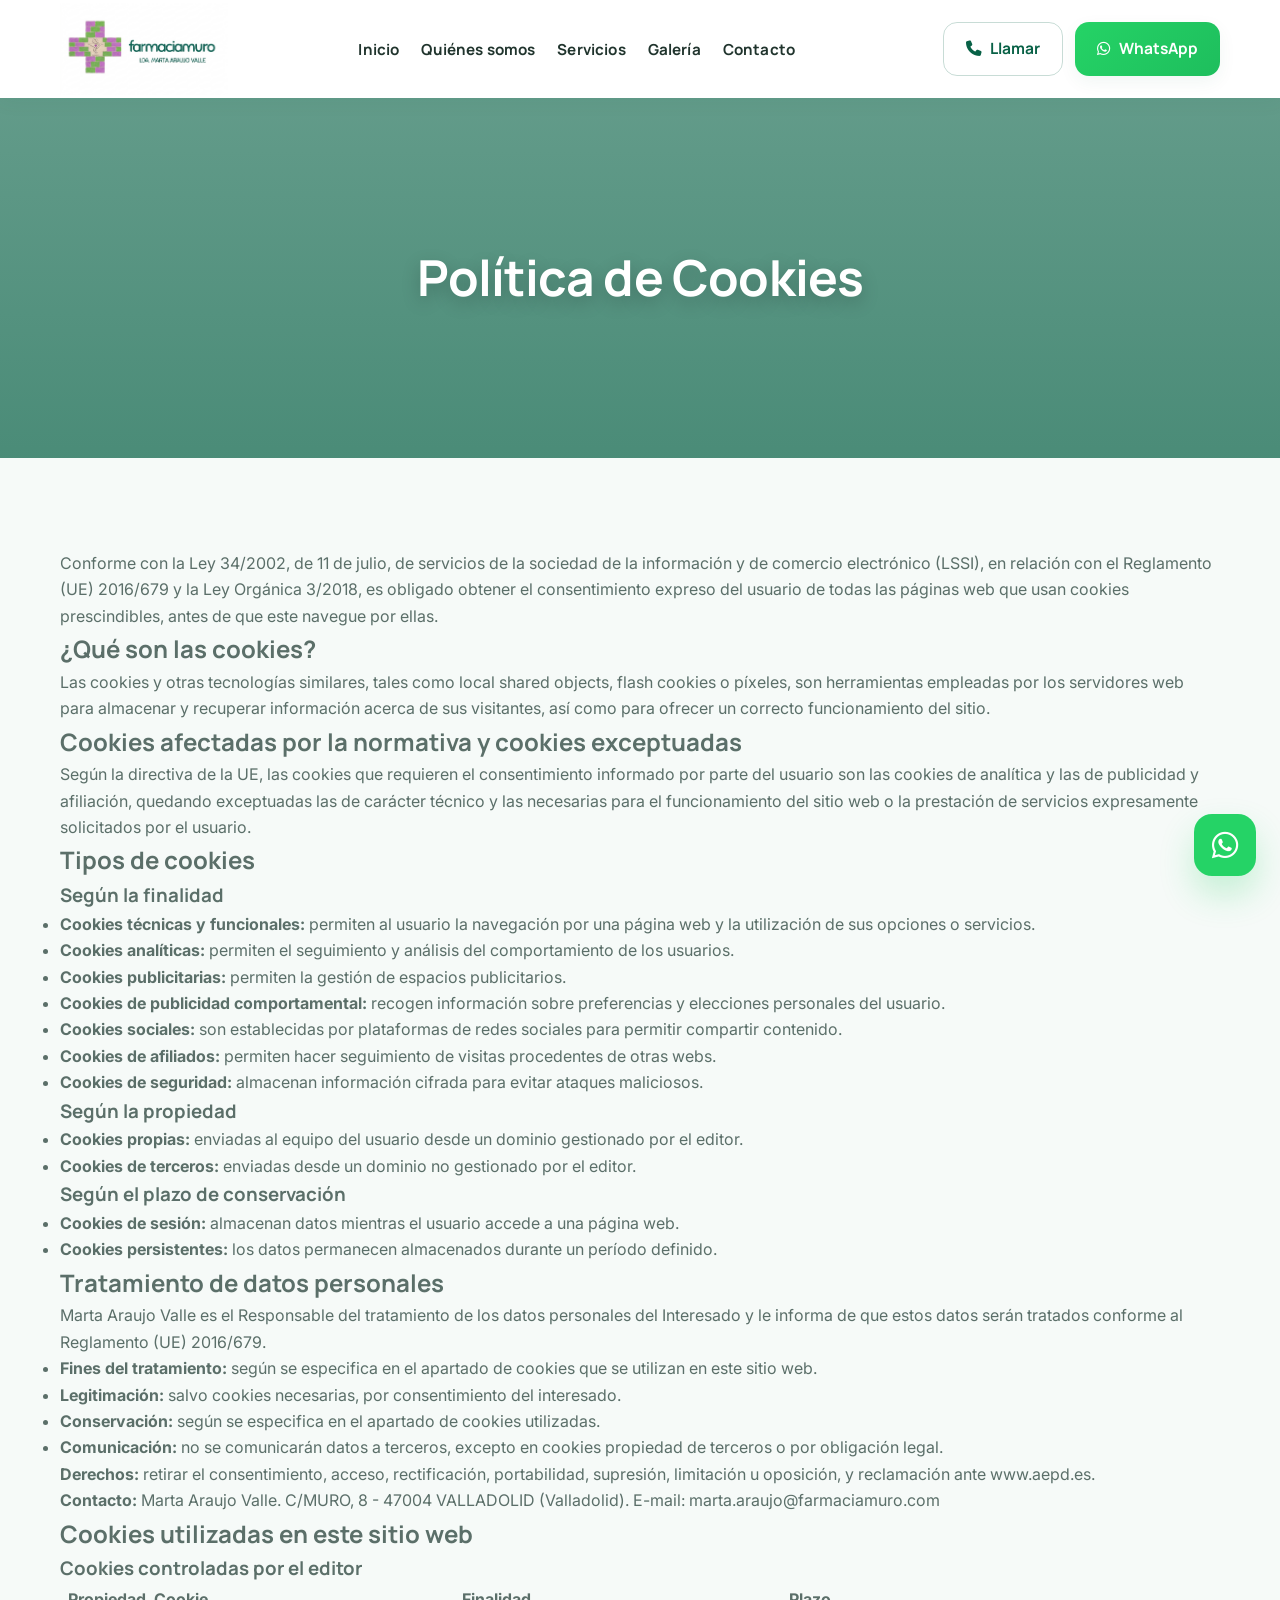
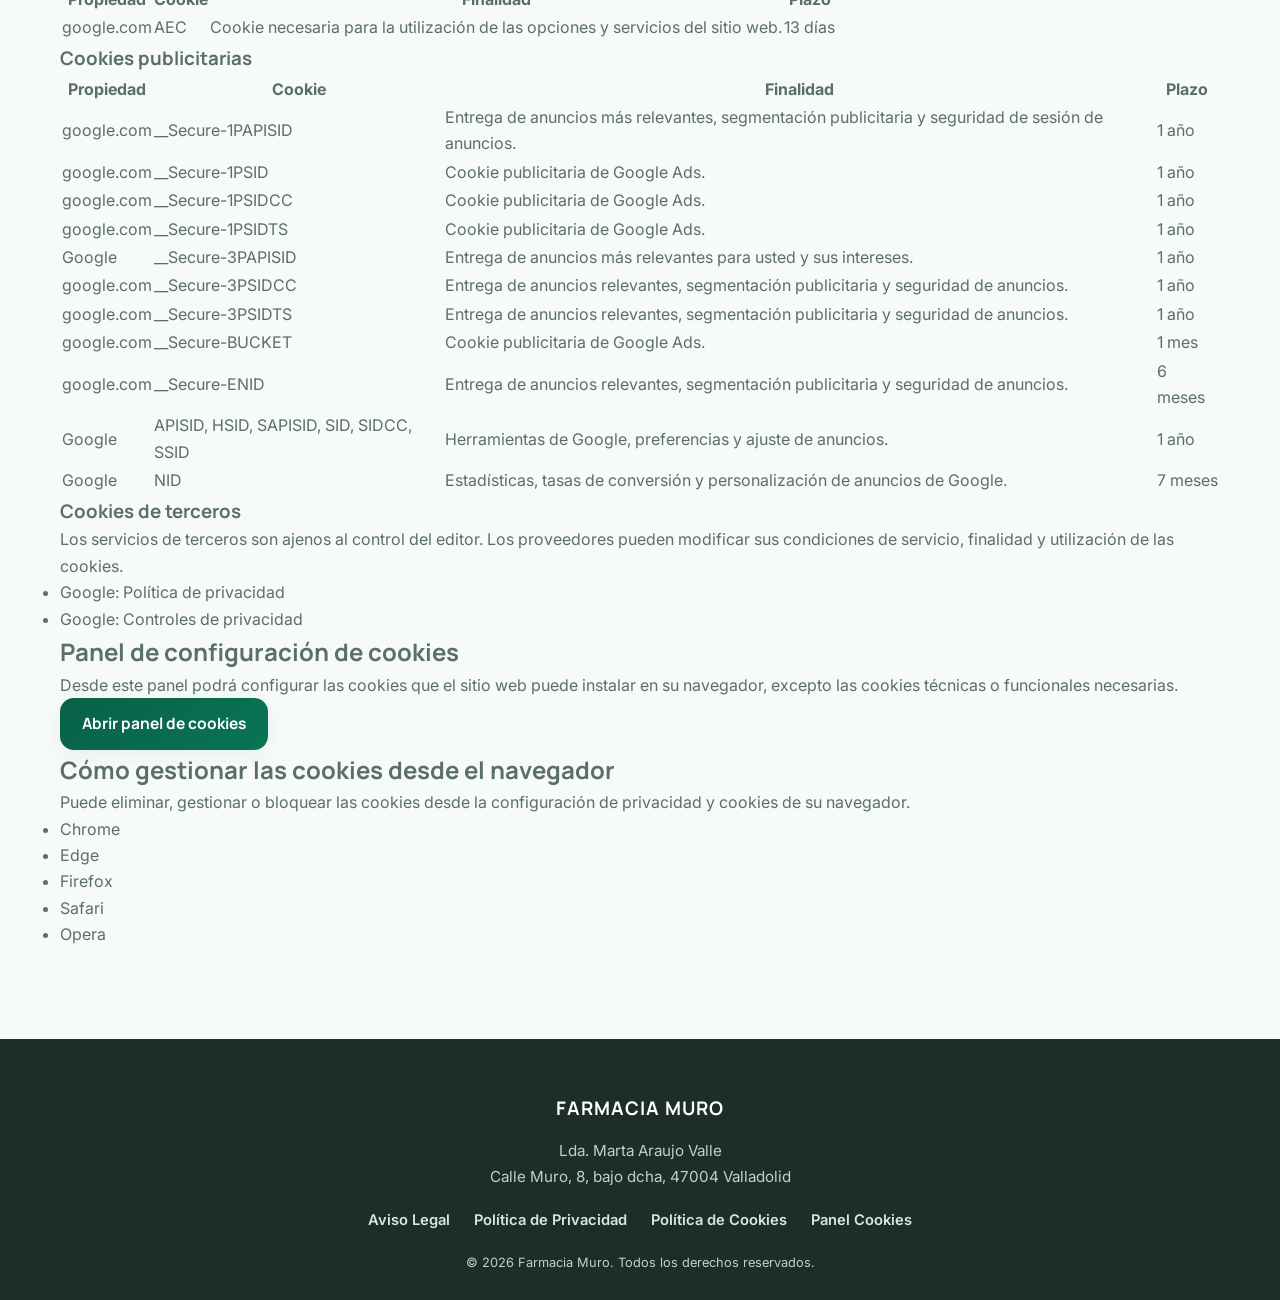
==== cookies.html @ 375b2553 "sfd" ====
<!DOCTYPE html>
<html lang="es">
<head>
    <meta charset="UTF-8">
    <meta name="viewport" content="width=device-width, initial-scale=1.0">
    <title>Política de Cookies | Farmacia Muro</title>
    <meta name="description" content="Política de cookies de Farmacia Muro.">
    <link rel="icon" type="image/png" href="Imagenes/Solo_logo.png">
    <link rel="preconnect" href="https://fonts.googleapis.com"><link rel="preconnect" href="https://fonts.gstatic.com" crossorigin>
    <link href="https://fonts.googleapis.com/css2?family=Inter:wght@400;500;600;700&family=Manrope:wght@600;700;800&display=swap" rel="stylesheet">
    <link rel="stylesheet" href="https://cdnjs.cloudflare.com/ajax/libs/font-awesome/6.4.0/css/all.min.css">
    <link rel="stylesheet" href="https://pdcc.gdpr.es/pdcc.min.css"><script charset="utf-8" src="https://pdcc.gdpr.es/pdcc.min.js"></script>
    <script>PDCookieConsent.config({"brand":{"name":"Farmacia Muro","url":"https://www.farmaciamuro.com"},"showRejectButton":true,"cookiePolicyLink":"https://www.farmaciamuro.com/cookies.html","hideModalIn":["https://www.farmaciamuro.com/cookies.html"]});</script>
    <link rel="stylesheet" href="css/styles.css"><script src="js/main.js" defer></script>
</head>
<body>
<header><div class="container header-container"><a href="index.html" class="logo"><img src="Imagenes/Logotipo_farmacia.png" alt="Farmacia Muro"></a><nav><ul class="nav-links" id="navLinks"><li><a href="index.html">Inicio</a></li><li><a href="quienes-somos.html">Quiénes somos</a></li><li><a href="servicios.html">Servicios</a></li><li><a href="galeria.html">Galería</a></li><li><a href="index.html#contacto">Contacto</a></li></ul></nav><div class="header-ctas" id="headerCtas"><a href="tel:+34983308902" class="btn btn-outline"><i class="fa-solid fa-phone"></i> Llamar</a><a href="https://wa.me/34684356590" target="_blank" rel="noopener noreferrer" class="btn btn-whatsapp"><i class="fa-brands fa-whatsapp"></i> WhatsApp</a></div><button class="mobile-menu-btn" id="mobileMenuBtn" aria-label="Abrir menú"><i class="fa-solid fa-bars"></i></button></div></header>
<main><section class="hero-subpagina" style="background-image:url('Imagenes/image_96731c.jpg');"><h1>Política de Cookies</h1></section><section class="section-padding legal-section"><div class="container legal-container">
<p>Conforme con la Ley 34/2002, de 11 de julio, de servicios de la sociedad de la información y de comercio electrónico (LSSI), en relación con el Reglamento (UE) 2016/679 y la Ley Orgánica 3/2018, es obligado obtener el consentimiento expreso del usuario de todas las páginas web que usan cookies prescindibles, antes de que este navegue por ellas.</p>
<h2>¿Qué son las cookies?</h2>
<p>Las cookies y otras tecnologías similares, tales como local shared objects, flash cookies o píxeles, son herramientas empleadas por los servidores web para almacenar y recuperar información acerca de sus visitantes, así como para ofrecer un correcto funcionamiento del sitio.</p>
<h2>Cookies afectadas por la normativa y cookies exceptuadas</h2>
<p>Según la directiva de la UE, las cookies que requieren el consentimiento informado por parte del usuario son las cookies de analítica y las de publicidad y afiliación, quedando exceptuadas las de carácter técnico y las necesarias para el funcionamiento del sitio web o la prestación de servicios expresamente solicitados por el usuario.</p>
<h2>Tipos de cookies</h2>
<h3>Según la finalidad</h3>
<ul><li><strong>Cookies técnicas y funcionales:</strong> permiten al usuario la navegación por una página web y la utilización de sus opciones o servicios.</li><li><strong>Cookies analíticas:</strong> permiten el seguimiento y análisis del comportamiento de los usuarios.</li><li><strong>Cookies publicitarias:</strong> permiten la gestión de espacios publicitarios.</li><li><strong>Cookies de publicidad comportamental:</strong> recogen información sobre preferencias y elecciones personales del usuario.</li><li><strong>Cookies sociales:</strong> son establecidas por plataformas de redes sociales para permitir compartir contenido.</li><li><strong>Cookies de afiliados:</strong> permiten hacer seguimiento de visitas procedentes de otras webs.</li><li><strong>Cookies de seguridad:</strong> almacenan información cifrada para evitar ataques maliciosos.</li></ul>
<h3>Según la propiedad</h3>
<ul><li><strong>Cookies propias:</strong> enviadas al equipo del usuario desde un dominio gestionado por el editor.</li><li><strong>Cookies de terceros:</strong> enviadas desde un dominio no gestionado por el editor.</li></ul>
<h3>Según el plazo de conservación</h3>
<ul><li><strong>Cookies de sesión:</strong> almacenan datos mientras el usuario accede a una página web.</li><li><strong>Cookies persistentes:</strong> los datos permanecen almacenados durante un período definido.</li></ul>
<h2>Tratamiento de datos personales</h2>
<p>Marta Araujo Valle es el Responsable del tratamiento de los datos personales del Interesado y le informa de que estos datos serán tratados conforme al Reglamento (UE) 2016/679.</p>
<ul><li><strong>Fines del tratamiento:</strong> según se especifica en el apartado de cookies que se utilizan en este sitio web.</li><li><strong>Legitimación:</strong> salvo cookies necesarias, por consentimiento del interesado.</li><li><strong>Conservación:</strong> según se especifica en el apartado de cookies utilizadas.</li><li><strong>Comunicación:</strong> no se comunicarán datos a terceros, excepto en cookies propiedad de terceros o por obligación legal.</li></ul>
<p><strong>Derechos:</strong> retirar el consentimiento, acceso, rectificación, portabilidad, supresión, limitación u oposición, y reclamación ante <a href="https://www.aepd.es" target="_blank" rel="noopener noreferrer">www.aepd.es</a>.</p>
<p><strong>Contacto:</strong> Marta Araujo Valle. C/MURO, 8 - 47004 VALLADOLID (Valladolid). E-mail: <a href="mailto:marta.araujo@farmaciamuro.com">marta.araujo@farmaciamuro.com</a></p>
<h2>Cookies utilizadas en este sitio web</h2>
<h3>Cookies controladas por el editor</h3>
<div class="legal-table-wrap"><table class="legal-table"><thead><tr><th>Propiedad</th><th>Cookie</th><th>Finalidad</th><th>Plazo</th></tr></thead><tbody><tr><td>google.com</td><td>AEC</td><td>Cookie necesaria para la utilización de las opciones y servicios del sitio web.</td><td>13 días</td></tr></tbody></table></div>
<h3>Cookies publicitarias</h3>
<div class="legal-table-wrap"><table class="legal-table"><thead><tr><th>Propiedad</th><th>Cookie</th><th>Finalidad</th><th>Plazo</th></tr></thead><tbody><tr><td>google.com</td><td>__Secure-1PAPISID</td><td>Entrega de anuncios más relevantes, segmentación publicitaria y seguridad de sesión de anuncios.</td><td>1 año</td></tr><tr><td>google.com</td><td>__Secure-1PSID</td><td>Cookie publicitaria de Google Ads.</td><td>1 año</td></tr><tr><td>google.com</td><td>__Secure-1PSIDCC</td><td>Cookie publicitaria de Google Ads.</td><td>1 año</td></tr><tr><td>google.com</td><td>__Secure-1PSIDTS</td><td>Cookie publicitaria de Google Ads.</td><td>1 año</td></tr><tr><td>Google</td><td>__Secure-3PAPISID</td><td>Entrega de anuncios más relevantes para usted y sus intereses.</td><td>1 año</td></tr><tr><td>google.com</td><td>__Secure-3PSIDCC</td><td>Entrega de anuncios relevantes, segmentación publicitaria y seguridad de anuncios.</td><td>1 año</td></tr><tr><td>google.com</td><td>__Secure-3PSIDTS</td><td>Entrega de anuncios relevantes, segmentación publicitaria y seguridad de anuncios.</td><td>1 año</td></tr><tr><td>google.com</td><td>__Secure-BUCKET</td><td>Cookie publicitaria de Google Ads.</td><td>1 mes</td></tr><tr><td>google.com</td><td>__Secure-ENID</td><td>Entrega de anuncios relevantes, segmentación publicitaria y seguridad de anuncios.</td><td>6 meses</td></tr><tr><td>Google</td><td>APISID, HSID, SAPISID, SID, SIDCC, SSID</td><td>Herramientas de Google, preferencias y ajuste de anuncios.</td><td>1 año</td></tr><tr><td>Google</td><td>NID</td><td>Estadísticas, tasas de conversión y personalización de anuncios de Google.</td><td>7 meses</td></tr></tbody></table></div>
<h3>Cookies de terceros</h3>
<p>Los servicios de terceros son ajenos al control del editor. Los proveedores pueden modificar sus condiciones de servicio, finalidad y utilización de las cookies.</p>
<ul><li>Google: <a href="https://privacy.google.com/take-control.html" target="_blank" rel="noopener noreferrer">Política de privacidad</a></li><li>Google: <a href="https://safety.google/privacy/privacy-controls/" target="_blank" rel="noopener noreferrer">Controles de privacidad</a></li></ul>
<h2>Panel de configuración de cookies</h2>
<p>Desde este panel podrá configurar las cookies que el sitio web puede instalar en su navegador, excepto las cookies técnicas o funcionales necesarias.</p>
<p><a href="#" class="btn btn-primary pdcc-open-modal">Abrir panel de cookies</a></p>
<h2>Cómo gestionar las cookies desde el navegador</h2>
<p>Puede eliminar, gestionar o bloquear las cookies desde la configuración de privacidad y cookies de su navegador.</p>
<ul><li><a href="https://support.google.com/chrome/answer/95647?hl=es" target="_blank" rel="noopener noreferrer">Chrome</a></li><li><a href="https://support.microsoft.com/es-es/microsoft-edge/eliminar-las-cookies-en-microsoft-edge-63947406-40ac-c3b8-57b9-2a946a29ae09" target="_blank" rel="noopener noreferrer">Edge</a></li><li><a href="https://www.mozilla.org/es-ES/privacy/websites/#cookies" target="_blank" rel="noopener noreferrer">Firefox</a></li><li><a href="https://support.apple.com/es-es/guide/safari/sfri11471/mac" target="_blank" rel="noopener noreferrer">Safari</a></li><li><a href="https://help.opera.com/en/latest/security-and-privacy/#clearBrowsingData" target="_blank" rel="noopener noreferrer">Opera</a></li></ul>
</div></section></main>
<footer><div class="container"><div class="footer-logo"><h3>FARMACIA MURO</h3></div><p class="footer-text">Lda. Marta Araujo Valle<br>Calle Muro, 8, bajo dcha, 47004 Valladolid</p><div class="footer-links"><a href="aviso-legal.html">Aviso Legal</a><a href="privacidad.html">Política de Privacidad</a><a href="cookies.html">Política de Cookies</a><a href="#" class="pdcc-open-modal">Panel Cookies</a></div><p class="footer-text" style="font-size:0.8rem;margin-bottom:0;">© 2026 Farmacia Muro. Todos los derechos reservados.</p></div></footer>
<a href="https://wa.me/34684356590" target="_blank" rel="noopener noreferrer" class="floating-whatsapp" aria-label="Contactar por WhatsApp"><i class="fa-brands fa-whatsapp"></i></a>
</body></html>
---- css/styles.css ----
:root {
    --primary-green: #086146;
    --primary-green-dark: #064b36;
    --secondary-green: #7CB342;
    --accent-purple: #9B7BB3;
    --soft-blue: #EDF6FB;
    --bg-light: #F6FAF8;
    --bg-soft: #EEF7F3;
    --text-dark: #20342D;
    --text-gray: #5B6F69;
    --text-light: #7B8F89;
    --white: #FFFFFF;

    --shadow-sm: 0 6px 18px rgba(8, 97, 70, 0.05);
    --shadow-md: 0 12px 30px rgba(8, 97, 70, 0.08);
    --shadow-lg: 0 20px 45px rgba(8, 97, 70, 0.12);

    --radius-sm: 10px;
    --radius-md: 18px;
    --radius-lg: 28px;

    --border-soft: 1px solid rgba(8, 97, 70, 0.08);
    --transition: all 0.28s ease;
}

* {
    margin: 0;
    padding: 0;
    box-sizing: border-box;
}

body {
    font-family: 'Inter', sans-serif;
    color: var(--text-gray);
    background-color: var(--bg-light);
    line-height: 1.65;
    -webkit-font-smoothing: antialiased;
    overflow-x: hidden;
}

h1, h2, h3, h4, h5, h6,
.btn,
summary,
.hero-badge,
.nav-links a {
    font-family: 'Manrope', sans-serif;
}

a {
    text-decoration: none;
    color: inherit;
}

img {
    max-width: 100%;
    height: auto;
    display: block;
}

.container {
    width: 100%;
    max-width: 1200px;
    margin: 0 auto;
    padding: 0 20px;
}

.section-padding {
    padding: 92px 0;
}

.text-center {
    text-align: center;
}

.section-title {
    font-size: 2.35rem;
    line-height: 1.15;
    letter-spacing: -0.5px;
    margin-bottom: 1rem;
    color: var(--primary-green);
}

.section-subtitle {
    font-size: 1.08rem;
    max-width: 760px;
    margin-left: auto;
    margin-right: auto;
    margin-bottom: 3rem;
    color: var(--text-gray);
}

/* Botones */
.btn {
    display: inline-flex;
    align-items: center;
    justify-content: center;
    gap: 8px;
    padding: 13px 22px;
    border-radius: 14px;
    font-weight: 700;
    font-size: 0.97rem;
    cursor: pointer;
    transition: var(--transition);
    border: none;
    box-shadow: 0 6px 18px rgba(8, 97, 70, 0.06);
}

.btn-primary {
    background: linear-gradient(135deg, var(--primary-green) 0%, #0A7455 100%);
    color: var(--white);
}

.btn-primary:hover {
    transform: translateY(-2px);
    box-shadow: var(--shadow-md);
}

.btn-whatsapp {
    background: linear-gradient(135deg, #25D366 0%, #1EBE5D 100%);
    color: var(--white);
}

.btn-whatsapp:hover {
    transform: translateY(-2px);
    box-shadow: var(--shadow-md);
}

.btn-outline {
    background-color: transparent;
    border: 1.5px solid rgba(8, 97, 70, 0.22);
    color: var(--primary-green);
    box-shadow: none;
}

.btn-outline:hover {
    background-color: var(--primary-green);
    color: var(--white);
    border-color: var(--primary-green);
    transform: translateY(-2px);
}

/* Header */
header {
    background-color: rgba(255, 255, 255, 0.94);
    backdrop-filter: blur(10px);
    box-shadow: 0 4px 18px rgba(8, 97, 70, 0.06);
    position: sticky;
    top: 0;
    z-index: 1000;
    padding: 8px 0;
}

.header-container {
    display: flex;
    justify-content: space-between;
    align-items: center;
}

.logo img {
    height: 82px;
    object-fit: contain;
    transform: scale(1.12);
    transform-origin: left center;
}

.nav-links {
    display: flex;
    gap: 22px;
    list-style: none;
}

.nav-links a {
    font-weight: 700;
    font-size: 0.95rem;
    color: var(--text-dark);
    letter-spacing: 0.15px;
    padding-bottom: 6px;
    border-bottom: 2px solid transparent;
    transition: var(--transition);
}

.nav-links a:hover,
.nav-links a.active {
    color: var(--primary-green);
    border-bottom-color: var(--primary-green);
}

.header-ctas {
    display: flex;
    gap: 12px;
}

.mobile-menu-btn {
    display: none;
    background: none;
    border: none;
    font-size: 1.5rem;
    color: var(--primary-green);
    cursor: pointer;
}

/* Guardias */

.guardia-wrapper {
    width: 100%;
    padding: 14px 20px 0;
    background: transparent;
}

.alerta-guardia {
    display: none;
}

.alerta-guardia-premium {
    max-width: 1200px;
    margin: 0 auto;
    border-radius: 20px;
    padding: 22px 24px;
    display: none;
    grid-template-columns: auto 1fr auto;
    gap: 18px;
    align-items: center;
    border: 1px solid rgba(8, 97, 70, 0.10);
    box-shadow: 0 14px 34px rgba(8, 97, 70, 0.10);
}

.alerta-guardia-premium.alerta-diurna {
    background: linear-gradient(135deg, #fff8eb 0%, #fff3d9 100%);
    border-left: 6px solid #f59e0b;
}

.alerta-guardia-premium.alerta-nocturna {
    background: linear-gradient(135deg, #f4efff 0%, #ebe3ff 100%);
    border-left: 6px solid #7c3aed;
}

.alerta-guardia-icono {
    width: 58px;
    height: 58px;
    border-radius: 18px;
    display: flex;
    align-items: center;
    justify-content: center;
    font-size: 1.4rem;
    flex-shrink: 0;
}

.alerta-diurna .alerta-guardia-icono {
    background: rgba(245, 158, 11, 0.14);
    color: #b45309;
}

.alerta-nocturna .alerta-guardia-icono {
    background: rgba(124, 58, 237, 0.14);
    color: #6d28d9;
}

.alerta-guardia-contenido h3 {
    margin: 4px 0 6px;
    font-size: 1.35rem;
    line-height: 1.2;
    color: var(--text-dark);
}

.alerta-guardia-contenido p {
    margin: 0;
    font-size: 1rem;
    color: var(--text-gray);
    line-height: 1.55;
}

.alerta-guardia-etiqueta {
    display: inline-block;
    font-size: 0.78rem;
    font-weight: 800;
    letter-spacing: 0.08em;
    text-transform: uppercase;
    padding: 6px 10px;
    border-radius: 999px;
    font-family: 'Manrope', sans-serif;
}

.alerta-diurna .alerta-guardia-etiqueta {
    background: rgba(245, 158, 11, 0.12);
    color: #b45309;
}

.alerta-nocturna .alerta-guardia-etiqueta {
    background: rgba(124, 58, 237, 0.12);
    color: #6d28d9;
}

.alerta-guardia-cta .btn {
    white-space: nowrap;
}

.alerta-diurna .btn-outline {
    border-color: rgba(180, 83, 9, 0.25);
    color: #92400e;
}

.alerta-diurna .btn-outline:hover {
    background: #b45309;
    border-color: #b45309;
    color: #fff;
}

.alerta-nocturna .btn-outline {
    border-color: rgba(109, 40, 217, 0.22);
    color: #6d28d9;
}

.alerta-nocturna .btn-outline:hover {
    background: #6d28d9;
    border-color: #6d28d9;
    color: #fff;
}

/* Hero home */
.hero {
    background:
        radial-gradient(circle at top left, rgba(124, 179, 66, 0.08), transparent 30%),
        radial-gradient(circle at bottom right, rgba(186, 104, 200, 0.06), transparent 28%),
        linear-gradient(135deg, #ffffff 0%, #eef7f3 55%, #eaf4ff 100%);
    padding: 82px 0 100px;
    position: relative;
    overflow: hidden;
}

.hero-container {
    display: grid;
    grid-template-columns: 1.15fr 0.85fr;
    gap: 56px;
    align-items: center;
}

.hero-badge {
    display: inline-block;
    background: rgba(8, 97, 70, 0.08);
    color: var(--primary-green);
    border: 1px solid rgba(8, 97, 70, 0.14);
    padding: 8px 14px;
    border-radius: 999px;
    font-size: 0.88rem;
    font-weight: 800;
    margin-bottom: 18px;
}

.hero-content h1 {
    font-size: 3.35rem;
    line-height: 1.08;
    margin-bottom: 22px;
    letter-spacing: -1px;
    color: var(--text-dark);
}

.hero-content h1 span {
    color: var(--primary-green);
}

.hero-content p {
    font-size: 1.1rem;
    max-width: 650px;
    margin-bottom: 30px;
    color: var(--text-gray);
}

.hero-ctas {
    display: flex;
    flex-wrap: wrap;
    gap: 14px;
    margin-bottom: 30px;
}

.trust-strip {
    display: flex;
    gap: 18px;
    flex-wrap: wrap;
    font-size: 0.95rem;
    font-weight: 700;
    color: var(--text-dark);
}

.trust-strip div {
    display: flex;
    align-items: center;
    gap: 8px;
}

.trust-strip i {
    color: var(--secondary-green);
}

.hero-info-card,
.service-card,
.trust-card,
.contact-form-box,
details,
.tarjeta-miembro,
.actualidad-card {
    background: rgba(255, 255, 255, 0.95);
    border: var(--border-soft);
    box-shadow: var(--shadow-sm);
    border-radius: var(--radius-md);
}

.hero-info-card {
    padding: 36px;
    border-top: 4px solid var(--primary-green);
    box-shadow: var(--shadow-lg);
}

.hero-info-card h3 {
    margin-bottom: 22px;
    font-size: 1.45rem;
    color: var(--primary-green);
}

.info-list {
    list-style: none;
}

.info-list li {
    display: flex;
    align-items: flex-start;
    gap: 14px;
    margin-bottom: 18px;
    font-size: 1rem;
}

.info-list i {
    font-size: 1.2rem;
    color: var(--accent-purple);
    margin-top: 4px;
}

.status-badge {
    display: inline-block;
    background-color: #E8F5E9;
    color: #2E7D32;
    padding: 4px 12px;
    border-radius: 20px;
    font-size: 0.85rem;
    font-weight: 700;
    margin-bottom: 15px;
    border: 1px solid #C8E6C9;
}

/* Marcas */
.brands-section {
    background-color: rgba(255, 255, 255, 0.78);
    border-top: 1px solid rgba(8, 97, 70, 0.05);
    border-bottom: 1px solid rgba(8, 97, 70, 0.05);
    padding: 34px 0;
    overflow: hidden;
    position: relative;
}

.brands-track {
    display: flex;
    align-items: center;
    width: max-content;
    gap: 60px;
    animation: scrollBrands 20s linear infinite;
}

.brands-track:hover {
    animation-play-state: paused;
}

@keyframes scrollBrands {
    from { transform: translateX(0); }
    to { transform: translateX(calc(-50% - 30px)); }
}

.brand-logo {
    height: 42px;
    width: auto;
    object-fit: contain;
    filter: grayscale(100%) opacity(55%);
    transition: var(--transition);
    flex-shrink: 0;
}

.brand-logo:hover {
    filter: grayscale(0%) opacity(100%);
    transform: translateY(-2px) scale(1.03);
}

/* Actualidad */
.actualidad-section {
    background: linear-gradient(180deg, #ffffff 0%, #f6faf8 100%);
    border-top: 1px solid rgba(8, 97, 70, 0.06);
    border-bottom: 1px solid rgba(8, 97, 70, 0.06);
}

.actualidad-grid {
    display: grid;
    grid-template-columns: 1.2fr 1fr 1fr;
    gap: 24px;
    margin-top: 10px;
}

.actualidad-card {
    padding: 26px;
    transition: var(--transition);
}

.actualidad-card:hover {
    transform: translateY(-5px);
    box-shadow: 0 18px 38px rgba(8, 97, 70, 0.10);
    border-color: rgba(8, 97, 70, 0.14);
}

.actualidad-card-featured {
    grid-row: span 2;
    background: linear-gradient(180deg, #ffffff 0%, #f8fbfa 100%);
    border-top: 4px solid var(--primary-green);
    display: flex;
    flex-direction: column;
    justify-content: space-between;
}

.actualidad-badge {
    display: inline-block;
    width: fit-content;
    background: rgba(8, 97, 70, 0.08);
    color: var(--primary-green);
    border: 1px solid rgba(8, 97, 70, 0.14);
    padding: 8px 14px;
    border-radius: 999px;
    font-size: 0.82rem;
    font-weight: 800;
    margin-bottom: 18px;
    font-family: 'Manrope', sans-serif;
}

.actualidad-tag {
    display: inline-block;
    width: fit-content;
    background: #eef7f3;
    color: var(--primary-green);
    padding: 7px 12px;
    border-radius: 999px;
    font-size: 0.78rem;
    font-weight: 700;
    margin-bottom: 16px;
    font-family: 'Manrope', sans-serif;
}

.actualidad-card h3 {
    font-size: 1.35rem;
    line-height: 1.25;
    margin-bottom: 14px;
    color: var(--text-dark);
}

.actualidad-card p {
    font-size: 1rem;
    line-height: 1.65;
    color: var(--text-gray);
    margin-bottom: 22px;
}

.actualidad-meta {
    display: flex;
    flex-wrap: wrap;
    gap: 14px;
    font-size: 0.9rem;
    color: var(--text-light);
    font-weight: 600;
}

.actualidad-meta span {
    display: inline-flex;
    align-items: center;
    gap: 8px;
}

.actualidad-meta i {
    color: var(--accent-purple);
}

.actualidad-link {
    display: inline-flex;
    align-items: center;
    gap: 8px;
    font-weight: 700;
    color: var(--primary-green);
}

.actualidad-link:hover {
    text-decoration: underline;
}

/* Grid confianza */
.trust-grid {
    display: grid;
    grid-template-columns: repeat(auto-fit, minmax(280px, 1fr));
    gap: 26px;
}

.trust-card {
    padding: 36px 28px;
    text-align: center;
    transition: var(--transition);
}

.trust-card:hover {
    box-shadow: var(--shadow-md);
    transform: translateY(-6px);
    border-color: rgba(8, 97, 70, 0.16);
}

.trust-card i {
    font-size: 2.8rem;
    color: var(--secondary-green);
    margin-bottom: 18px;
}

.trust-card h3 {
    margin-bottom: 12px;
    font-size: 1.28rem;
    color: var(--text-dark);
}

/* Servicios */
.services-grid {
    display: grid;
    grid-template-columns: repeat(auto-fit, minmax(320px, 1fr));
    gap: 26px;
}

.service-card {
    padding: 30px;
    display: flex;
    flex-direction: column;
    height: 100%;
    transition: var(--transition);
}

.service-card:hover {
    box-shadow: var(--shadow-md);
    transform: translateY(-6px);
    border-color: rgba(8, 97, 70, 0.16);
}

.service-icon {
    width: 62px;
    height: 62px;
    background: linear-gradient(135deg, #eef7f3 0%, #e5f0fd 100%);
    border-radius: 16px;
    display: flex;
    align-items: center;
    justify-content: center;
    font-size: 1.45rem;
    color: var(--primary-green);
    margin-bottom: 20px;
}

.service-card h3 {
    margin-bottom: 14px;
    font-size: 1.26rem;
    color: var(--text-dark);
}

.service-card p {
    margin-bottom: 18px;
    flex-grow: 1;
}

.service-link {
    color: var(--primary-green);
    font-weight: 700;
    display: flex;
    align-items: center;
    gap: 5px;
    font-size: 0.95rem;
}

.service-link:hover {
    text-decoration: underline;
}

/* Categorías */
.category-row {
    display: flex;
    align-items: center;
    gap: 46px;
    margin-bottom: 70px;
}

.category-row:nth-child(even) {
    flex-direction: row-reverse;
}

.category-content {
    flex: 1;
}

.category-content h3 {
    font-size: 1.95rem;
    margin-bottom: 14px;
    color: var(--primary-green);
    letter-spacing: -0.4px;
}

.category-content p {
    margin-bottom: 20px;
    font-size: 1.05rem;
}

.category-image {
    flex: 1;
    background: linear-gradient(135deg, #eef7f3 0%, #e9f4fb 100%);
    height: 340px;
    border-radius: var(--radius-lg);
    display: flex;
    align-items: center;
    justify-content: center;
    color: var(--primary-green);
    font-size: 4rem;
    box-shadow: var(--shadow-sm);
}

/* Galería */
.galeria-grid {
    display: grid;
    grid-template-columns: repeat(auto-fill, minmax(300px, 1fr));
    gap: 22px;
}

.galeria-item {
    border-radius: 18px;
    overflow: hidden;
    box-shadow: var(--shadow-sm);
    aspect-ratio: 4 / 3;
}

.galeria-item img {
    width: 100%;
    height: 100%;
    object-fit: cover;
    transition: transform 0.45s ease;
}

.galeria-item:hover img {
    transform: scale(1.05);
}

/* FAQ */
.faq-container {
    max-width: 800px;
    margin: 0 auto;
}

details {
    margin-bottom: 16px;
    overflow: hidden;
}

summary {
    padding: 22px;
    font-weight: 800;
    font-size: 1.05rem;
    color: var(--text-dark);
    cursor: pointer;
    list-style: none;
    display: flex;
    justify-content: space-between;
    align-items: center;
}

summary::-webkit-details-marker {
    display: none;
}

summary::after {
    content: '\f078';
    font-family: 'Font Awesome 6 Free';
    font-weight: 900;
    color: var(--primary-green);
    transition: transform 0.3s ease;
}

details[open] summary::after {
    transform: rotate(180deg);
}

.faq-answer {
    padding: 0 22px 22px;
    color: var(--text-gray);
}

/* Contacto */
.contact-container {
    display: grid;
    grid-template-columns: 1fr 1fr;
    gap: 50px;
}

.contact-form-box {
    padding: 38px;
}

.form-group {
    margin-bottom: 20px;
}

.form-group label {
    display: block;
    font-weight: 700;
    color: var(--text-dark);
    margin-bottom: 9px;
}

.form-control {
    width: 100%;
    padding: 13px 15px;
    border: 1px solid #D5E0DD;
    border-radius: 12px;
    font-family: inherit;
    font-size: 1rem;
    background: #ffffff;
    transition: var(--transition);
}

.form-control:focus {
    outline: none;
    border-color: rgba(8, 97, 70, 0.5);
    box-shadow: 0 0 0 4px rgba(8, 97, 70, 0.08);
}

textarea.form-control {
    height: 120px;
    resize: vertical;
}

.map-container {
    border-radius: var(--radius-lg);
    overflow: hidden;
    height: 350px;
    box-shadow: var(--shadow-sm);
}

.map-container iframe {
    width: 100%;
    height: 100%;
    border: none;
}

/* Subpáginas */
.hero-subpagina {
    position: relative;
    height: 360px;
    background-size: cover;
    background-position: center;
    display: flex;
    align-items: center;
    justify-content: center;
    text-align: center;
}

.hero-subpagina::before {
    content: "";
    position: absolute;
    inset: 0;
    background: linear-gradient(rgba(8, 97, 70, 0.62), rgba(8, 97, 70, 0.72));
    z-index: 1;
}

.hero-subpagina h1 {
    position: relative;
    z-index: 2;
    color: var(--white);
    font-size: 3.1rem;
    letter-spacing: -0.8px;
    text-shadow: 0 6px 18px rgba(0, 0, 0, 0.22);
}

/* Quiénes somos */
.seccion-equipo {
    text-align: center;
    padding: 60px 20px;
    background: linear-gradient(180deg, #f8fbfa 0%, #eef7f3 100%);
}

.seccion-equipo h2 {
    font-size: 2.2rem;
    color: var(--primary-green);
    letter-spacing: -0.4px;
}

.contenedor-grid {
    display: grid;
    grid-template-columns: repeat(auto-fit, minmax(220px, 1fr));
    gap: 28px;
    max-width: 1100px;
    margin: 40px auto 0 auto;
}

.tarjeta-miembro {
    background: linear-gradient(180deg, #ffffff 0%, #fbfdfc 100%);
    padding: 30px 20px;
    transition: var(--transition);
}

.tarjeta-miembro:hover {
    transform: translateY(-6px);
    box-shadow: var(--shadow-md);
}

.contenedor-foto {
    width: 100px;
    height: 100px;
    margin: 0 auto 16px auto;
    border-radius: 50%;
    background: linear-gradient(135deg, var(--primary-green) 0%, #0b7a58 100%);
    color: var(--white);
    display: flex;
    align-items: center;
    justify-content: center;
    font-size: 2.8rem;
    font-family: 'Manrope', sans-serif;
    font-weight: 800;
    box-shadow: 0 10px 24px rgba(8, 97, 70, 0.18);
}

.nombre {
    font-size: 1.14rem;
    color: var(--text-dark);
    margin: 12px 0 6px 0;
    line-height: 1.35;
}

.cargo {
    font-size: 0.82rem;
    font-weight: 800;
    color: var(--primary-green);
    margin: 0 0 12px 0;
    text-transform: uppercase;
    letter-spacing: 1px;
}

.formacion {
    font-size: 0.93rem;
    color: var(--text-gray);
    line-height: 1.55;
}

/* CTA final */
.final-cta {
    background:
        linear-gradient(rgba(8, 97, 70, 0.94), rgba(8, 97, 70, 0.94)),
        radial-gradient(circle at top right, rgba(124, 179, 66, 0.18), transparent 28%);
    color: var(--white);
    text-align: center;
    padding: 90px 20px;
}

.final-cta h2 {
    color: var(--white);
    font-size: 2.6rem;
    letter-spacing: -0.7px;
    margin-bottom: 18px;
}

.final-cta p {
    font-size: 1.12rem;
    max-width: 700px;
    margin: 0 auto 42px auto;
    color: rgba(255, 255, 255, 0.9);
}

.final-cta-buttons {
    display: flex;
    justify-content: center;
    gap: 15px;
    flex-wrap: wrap;
}

/* Footer */
footer {
    background: #1D2D28;
    color: var(--white);
    padding: 54px 0 26px;
    text-align: center;
}

.footer-logo h3 {
    color: var(--white);
    letter-spacing: 1px;
    margin-bottom: 14px;
}

.footer-text {
    color: #C1D0CB;
    font-size: 0.95rem;
    line-height: 1.7;
    margin-bottom: 18px;
}

.footer-links {
    display: flex;
    justify-content: center;
    flex-wrap: wrap;
    gap: 24px;
    margin-bottom: 20px;
}

.footer-links a {
    color: #D9E5E1;
    font-size: 0.92rem;
    font-weight: 600;
}

.footer-links a:hover {
    color: var(--white);
    text-decoration: underline;
}

/* WhatsApp flotante */
.floating-whatsapp {
    position: fixed;
    width: 62px;
    height: 62px;
    border-radius: 18px;
    bottom: 24px;
    right: 24px;
    background-color: #25D366;
    color: white;
    display: flex;
    align-items: center;
    justify-content: center;
    font-size: 1.9rem;
    box-shadow: 0 18px 35px rgba(37, 211, 102, 0.24);
    z-index: 999;
    transition: var(--transition);
}

.floating-whatsapp:hover {
    transform: translateY(-3px) scale(1.04);
    background-color: #1EBE5D;
    color: white;
}

/* Utilidades */
#mapa {
    scroll-margin-top: 220px;
}

/* Responsive */
@media (max-width: 1024px) {
    .hero-container,
    .contact-container {
        grid-template-columns: 1fr;
    }

    .hero-container {
        gap: 34px;
    }

    .hero-content,
    .hero-ctas,
    .trust-strip {
        text-align: center;
        justify-content: center;
    }

    .hero-content p {
        margin-left: auto;
        margin-right: auto;
    }

    .hero-info-card {
        max-width: 650px;
        margin: 0 auto;
    }

    .category-row,
    .category-row:nth-child(even) {
        flex-direction: column;
    }

    .actualidad-grid {
        grid-template-columns: 1fr 1fr;
    }

    .actualidad-card-featured {
        grid-column: 1 / -1;
        grid-row: auto;
    }
}

@media (max-width: 768px) {
    .section-padding {
        padding: 72px 0;
    }

    header {
        padding: 8px 0;
    }

    .header-container {
        flex-wrap: wrap;
    }

    .logo img {
        height: 62px;
        transform: scale(1.08);
    }

    .nav-links,
    .header-ctas {
        display: none;
        width: 100%;
        order: 3;
    }

    .mobile-menu-btn {
        display: block !important;
        font-size: 1.55rem;
    }

    .nav-links.nav-active,
    .header-ctas.nav-active {
        display: flex !important;
        flex-direction: column;
        position: static !important;
        background: var(--white);
        text-align: center;
        gap: 14px;
        box-shadow: none !important;
        padding: 14px 0;
    }

    .header-ctas.nav-active {
        padding-bottom: 22px;
    }

    .hero {
        padding: 52px 0 72px;
    }

    .hero-content h1 {
        font-size: 2.45rem;
        line-height: 1.12;
        letter-spacing: -0.8px;
    }

    .hero-content p {
        font-size: 1.03rem;
    }

    .hero-badge {
        font-size: 0.82rem;
    }

    .hero-ctas {
        flex-direction: column;
        align-items: center;
    }

    .hero-ctas .btn {
        width: 100%;
        max-width: 340px;
    }

    .trust-strip {
        flex-direction: column;
        align-items: center;
        gap: 12px;
    }

    .trust-strip div {
        justify-content: center;
        text-align: center;
    }

    .hero-info-card,
    .contact-form-box {
        padding: 26px 20px;
    }

    .section-title {
        font-size: 1.95rem;
    }

    .hero-subpagina {
        height: 250px;
    }

    .hero-subpagina h1 {
        font-size: 2.2rem;
    }

    .category-content h3 {
        font-size: 1.6rem;
    }

    .category-image {
        height: 240px;
    }

    .final-cta h2 {
        font-size: 2rem;
    }

    .floating-whatsapp {
        width: 58px;
        height: 58px;
        border-radius: 16px;
        bottom: 18px;
        right: 18px;
    }

    .actualidad-grid {
        grid-template-columns: 1fr;
        gap: 18px;
    }

    .actualidad-card,
    .actualidad-card-featured {
        grid-column: auto;
        grid-row: auto;
        padding: 22px 20px;
    }

    .actualidad-card h3 {
        font-size: 1.2rem;
    }

    .actualidad-card p {
        font-size: 0.98rem;
    }
    .legal-section {
    background: var(--bg-light);
    }

    .legal-container {
        max-width: 900px;
        background: var(--white);
        border-radius: var(--radius-md);
        box-shadow: var(--shadow-sm);
        border: var(--border-soft);
        padding: 42px;
    }

    .legal-container h2 {
        margin-top: 34px;
        margin-bottom: 14px;
        color: var(--primary-green);
        font-size: 1.45rem;
    }

    .legal-container h3 {
        margin-top: 24px;
        margin-bottom: 10px;
        color: var(--text-dark);
    }

    .legal-container p,
    .legal-container li {
        margin-bottom: 14px;
        color: var(--text-gray);
    }

    .legal-container ul {
        padding-left: 22px;
        margin-bottom: 18px;
    }

    .legal-container a {
        color: var(--primary-green);
        font-weight: 700;
        text-decoration: underline;
    }

    .legal-table {
        width: 100%;
        border-collapse: collapse;
        margin: 22px 0;
        font-size: 0.92rem;
    }

    .legal-table th,
    .legal-table td {
        border: 1px solid #DDE8E4;
        padding: 12px;
        text-align: left;
        vertical-align: top;
    }

    .legal-table th {
        background: #EEF7F3;
        color: var(--primary-green);
    }
}
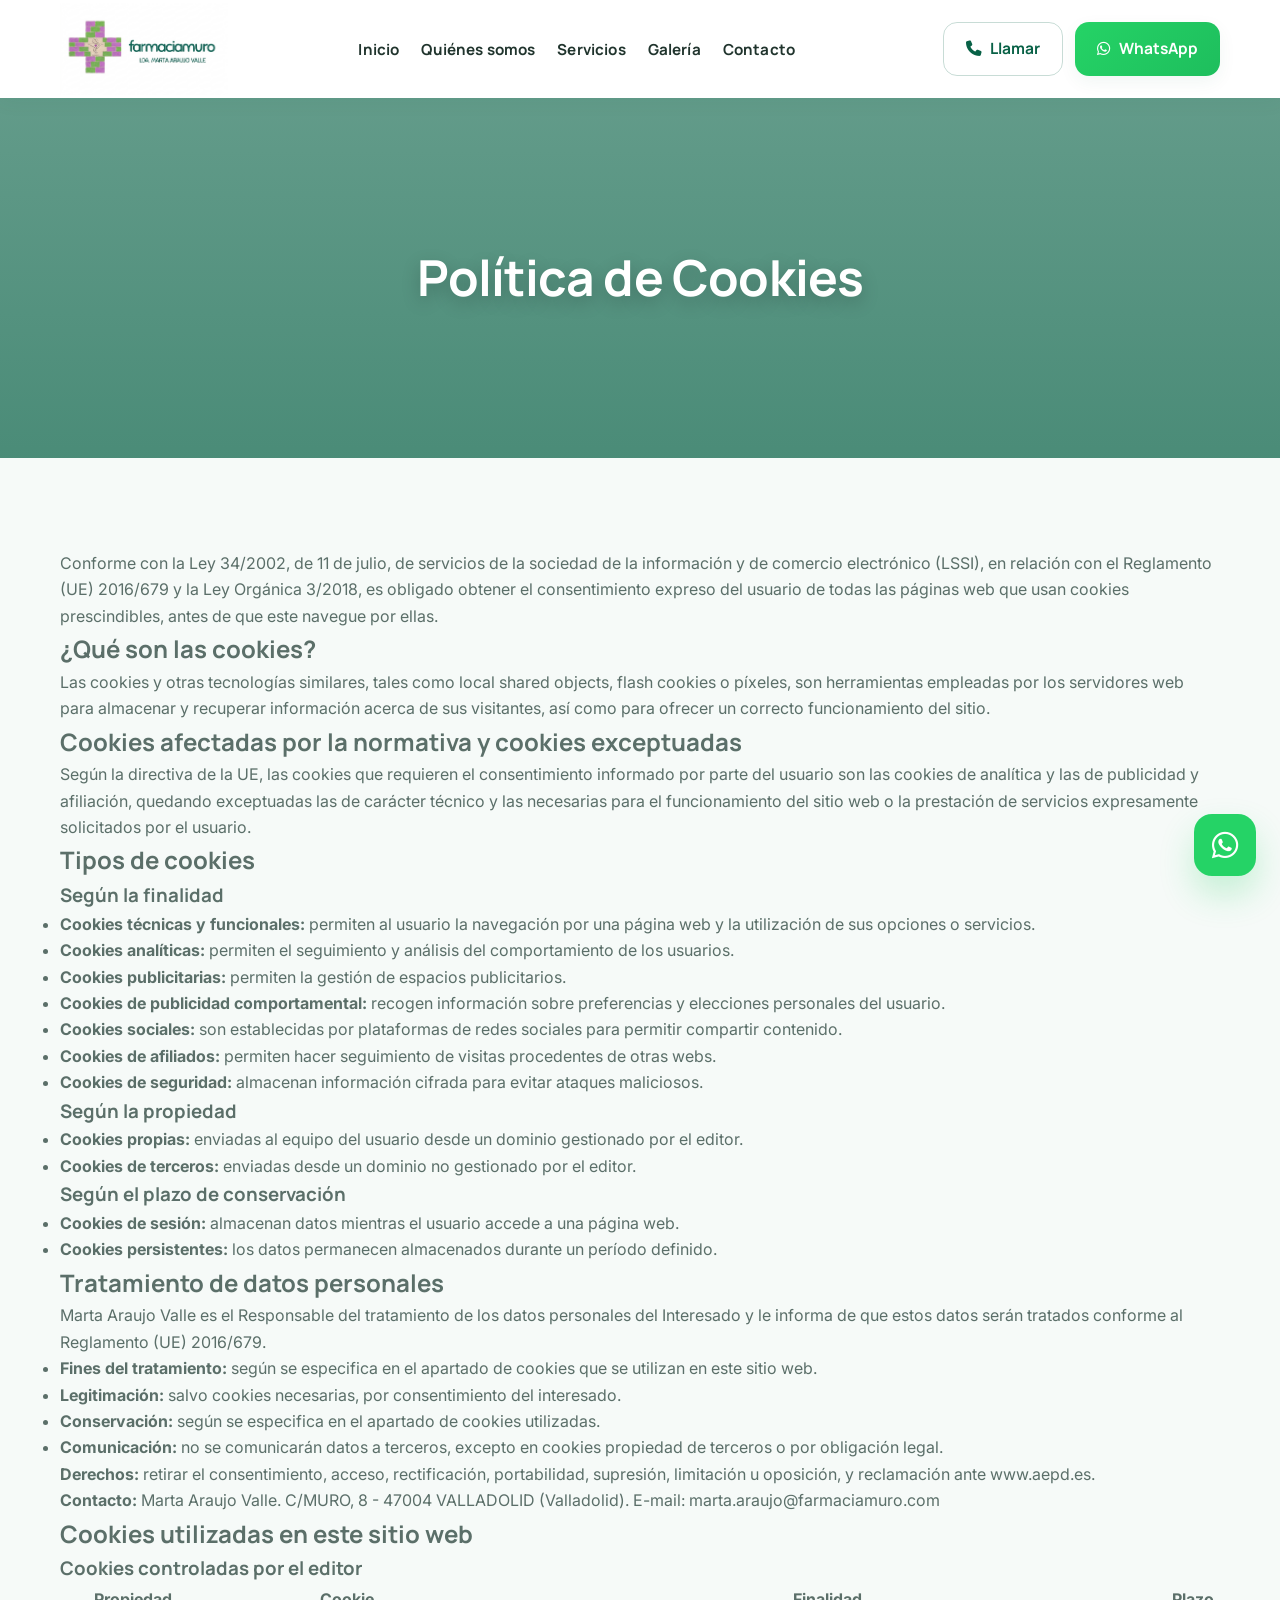
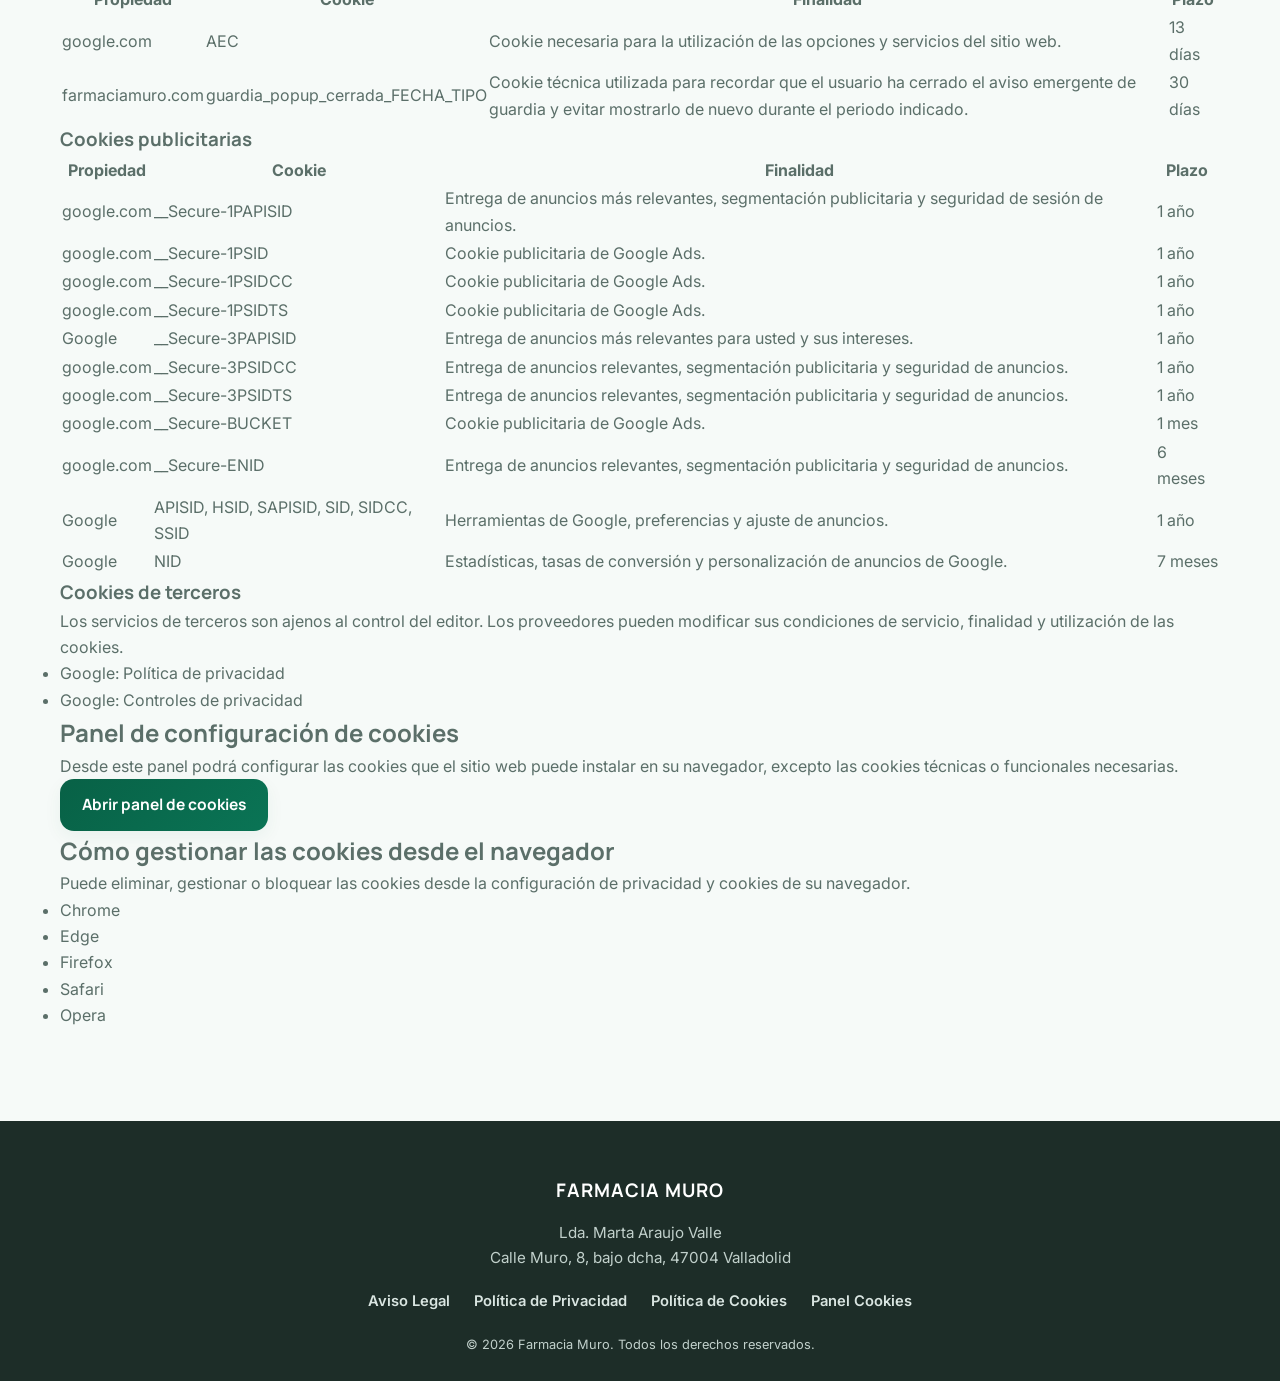
==== commit f3c6ef02: "sf" ====
--- a/cookies.html
+++ b/cookies.html
@@ -35,7 +35,7 @@
 <p><strong>Contacto:</strong> Marta Araujo Valle. C/MURO, 8 - 47004 VALLADOLID (Valladolid). E-mail: <a href="mailto:marta.araujo@farmaciamuro.com">marta.araujo@farmaciamuro.com</a></p>
 <h2>Cookies utilizadas en este sitio web</h2>
 <h3>Cookies controladas por el editor</h3>
-<div class="legal-table-wrap"><table class="legal-table"><thead><tr><th>Propiedad</th><th>Cookie</th><th>Finalidad</th><th>Plazo</th></tr></thead><tbody><tr><td>google.com</td><td>AEC</td><td>Cookie necesaria para la utilización de las opciones y servicios del sitio web.</td><td>13 días</td></tr></tbody></table></div>
+<div class="legal-table-wrap"><table class="legal-table"><thead><tr><th>Propiedad</th><th>Cookie</th><th>Finalidad</th><th>Plazo</th></tr></thead><tbody><tr><td>google.com</td><td>AEC</td><td>Cookie necesaria para la utilización de las opciones y servicios del sitio web.</td><td>13 días</td></tr><tr><td>farmaciamuro.com</td><td>guardia_popup_cerrada_FECHA_TIPO</td> <td>Cookie técnica utilizada para recordar que el usuario ha cerrado el aviso emergente de guardia y evitar mostrarlo de nuevo durante el periodo indicado.</td><td>30 días</td></tr></tbody></table></div>
 <h3>Cookies publicitarias</h3>
 <div class="legal-table-wrap"><table class="legal-table"><thead><tr><th>Propiedad</th><th>Cookie</th><th>Finalidad</th><th>Plazo</th></tr></thead><tbody><tr><td>google.com</td><td>__Secure-1PAPISID</td><td>Entrega de anuncios más relevantes, segmentación publicitaria y seguridad de sesión de anuncios.</td><td>1 año</td></tr><tr><td>google.com</td><td>__Secure-1PSID</td><td>Cookie publicitaria de Google Ads.</td><td>1 año</td></tr><tr><td>google.com</td><td>__Secure-1PSIDCC</td><td>Cookie publicitaria de Google Ads.</td><td>1 año</td></tr><tr><td>google.com</td><td>__Secure-1PSIDTS</td><td>Cookie publicitaria de Google Ads.</td><td>1 año</td></tr><tr><td>Google</td><td>__Secure-3PAPISID</td><td>Entrega de anuncios más relevantes para usted y sus intereses.</td><td>1 año</td></tr><tr><td>google.com</td><td>__Secure-3PSIDCC</td><td>Entrega de anuncios relevantes, segmentación publicitaria y seguridad de anuncios.</td><td>1 año</td></tr><tr><td>google.com</td><td>__Secure-3PSIDTS</td><td>Entrega de anuncios relevantes, segmentación publicitaria y seguridad de anuncios.</td><td>1 año</td></tr><tr><td>google.com</td><td>__Secure-BUCKET</td><td>Cookie publicitaria de Google Ads.</td><td>1 mes</td></tr><tr><td>google.com</td><td>__Secure-ENID</td><td>Entrega de anuncios relevantes, segmentación publicitaria y seguridad de anuncios.</td><td>6 meses</td></tr><tr><td>Google</td><td>APISID, HSID, SAPISID, SID, SIDCC, SSID</td><td>Herramientas de Google, preferencias y ajuste de anuncios.</td><td>1 año</td></tr><tr><td>Google</td><td>NID</td><td>Estadísticas, tasas de conversión y personalización de anuncios de Google.</td><td>7 meses</td></tr></tbody></table></div>
 <h3>Cookies de terceros</h3>
--- a/css/styles.css
+++ b/css/styles.css
@@ -201,10 +201,21 @@
 
 /* Guardias */
 
+/* Guardias - popup serio y sencillo */
+
 .guardia-wrapper {
-    width: 100%;
-    padding: 14px 20px 0;
-    background: transparent;
+    display: none;
+    position: fixed;
+    inset: 0;
+    z-index: 2000;
+    padding: 20px;
+    background: rgba(20, 28, 25, 0.46);
+    align-items: center;
+    justify-content: center;
+}
+
+.guardia-wrapper.guardia-popup-activo {
+    display: flex;
 }
 
 .alerta-guardia {
@@ -212,16 +223,128 @@
 }
 
 .alerta-guardia-premium {
-    max-width: 1200px;
+    position: relative;
+    width: 100%;
+    max-width: 520px;
     margin: 0 auto;
-    border-radius: 20px;
-    padding: 22px 24px;
     display: none;
-    grid-template-columns: auto 1fr auto;
-    gap: 18px;
-    align-items: center;
-    border: 1px solid rgba(8, 97, 70, 0.10);
-    box-shadow: 0 14px 34px rgba(8, 97, 70, 0.10);
+    padding: 34px 34px 30px;
+    border-radius: 12px;
+    background: #ffffff;
+    border: 1px solid #DDE8E4;
+    box-shadow: 0 18px 50px rgba(20, 28, 25, 0.22);
+    animation: guardiaPopupEntrada 0.22s ease;
+}
+
+.alerta-guardia-premium.guardia-alerta-activa {
+    display: block;
+}
+
+.alerta-guardia-premium.alerta-diurna,
+.alerta-guardia-premium.alerta-nocturna {
+    background: #ffffff;
+    border-left: 5px solid var(--primary-green);
+}
+
+.alerta-guardia-contenido {
+    padding: 0;
+    text-align: left;
+}
+
+.alerta-guardia-etiqueta {
+    display: inline-block;
+    margin-bottom: 14px;
+    padding: 0;
+    border-radius: 0;
+    background: transparent !important;
+    color: var(--primary-green) !important;
+    font-family: 'Manrope', sans-serif;
+    font-size: 0.78rem;
+    font-weight: 800;
+    letter-spacing: 0.08em;
+    text-transform: uppercase;
+}
+
+.alerta-guardia-contenido h3 {
+    margin: 0 42px 12px 0;
+    font-size: 1.55rem;
+    line-height: 1.2;
+    color: var(--text-dark);
+    letter-spacing: -0.2px;
+}
+
+.alerta-guardia-contenido p {
+    margin: 0;
+    max-width: 430px;
+    font-size: 1rem;
+    color: var(--text-gray);
+    line-height: 1.6;
+}
+
+.alerta-guardia-contenido strong {
+    color: var(--text-dark);
+}
+
+.alerta-guardia-cta {
+    margin-top: 24px;
+    display: flex;
+    justify-content: flex-start;
+}
+
+.alerta-guardia-cta .btn {
+    border-radius: 8px;
+    padding: 11px 18px;
+    font-size: 0.94rem;
+    box-shadow: none;
+}
+
+.alerta-diurna .btn-outline,
+.alerta-nocturna .btn-outline {
+    background: #ffffff;
+    border-color: rgba(8, 97, 70, 0.28);
+    color: var(--primary-green);
+}
+
+.alerta-diurna .btn-outline:hover,
+.alerta-nocturna .btn-outline:hover {
+    background: var(--primary-green);
+    border-color: var(--primary-green);
+    color: #ffffff;
+}
+
+.cerrar-alerta-guardia {
+    position: absolute;
+    top: 18px;
+    right: 18px;
+    width: 34px;
+    height: 34px;
+    border: 1px solid #DDE8E4;
+    border-radius: 8px;
+    background: #ffffff;
+    color: var(--text-gray);
+    cursor: pointer;
+    font-size: 0.95rem;
+    display: flex;
+    align-items: center;
+    justify-content: center;
+    transition: var(--transition);
+}
+
+.cerrar-alerta-guardia:hover {
+    background: #F6FAF8;
+    color: var(--text-dark);
+    border-color: rgba(8, 97, 70, 0.22);
+}
+
+@keyframes guardiaPopupEntrada {
+    from {
+        opacity: 0;
+        transform: translateY(8px);
+    }
+    to {
+        opacity: 1;
+        transform: translateY(0);
+    }
 }
 
 .alerta-guardia-premium.alerta-diurna {
@@ -1093,6 +1216,53 @@
 }
 
 @media (max-width: 768px) {
+/* Popup guardia en móvil */
+    .guardia-wrapper {
+        padding: 16px;
+        align-items: center;
+        justify-content: center;
+    }
+
+    .alerta-guardia-premium {
+        width: 100%;
+        max-width: 100%;
+        padding: 30px 24px 26px;
+        border-radius: 10px;
+    }
+
+    .alerta-guardia-contenido h3 {
+        margin-right: 38px;
+        font-size: 1.35rem;
+        line-height: 1.25;
+    }
+
+    .alerta-guardia-contenido p {
+        font-size: 0.96rem;
+        line-height: 1.55;
+    }
+
+    .alerta-guardia-etiqueta {
+        font-size: 0.72rem;
+        margin-bottom: 12px;
+    }
+
+    .alerta-guardia-cta {
+        margin-top: 22px;
+    }
+
+    .alerta-guardia-cta .btn {
+        width: 100%;
+        justify-content: center;
+    }
+
+    .cerrar-alerta-guardia {
+        top: 16px;
+        right: 16px;
+        width: 32px;
+        height: 32px;
+        border-radius: 7px;
+        font-size: 0.9rem;
+    }
     .section-padding {
         padding: 72px 0;
     }
